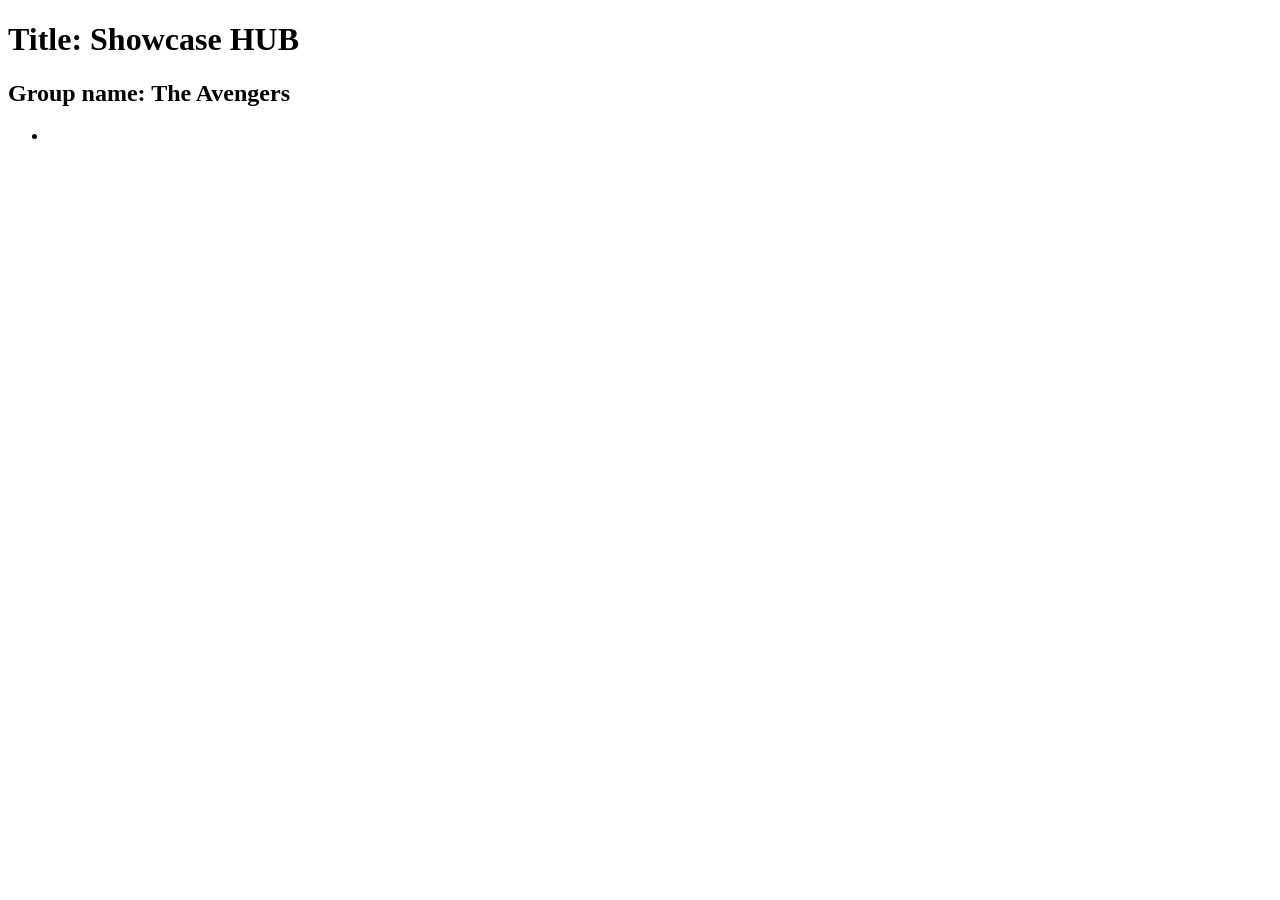
==== src/index.html @ c2f71bee "Baseline" ====
<!DOCTYPE html>
<html lang="en">
<head>
    <meta charset="UTF-8">
    <meta name="viewport" content="width=device-width, initial-scale=1.0">
    <title>SHowcase Hub</title>
</head>
<body>
    <h1>Title: Showcase HUB</h1>
    <h2>Group name: The Avengers</h1>
    
    <ul>
        <li>
        
        </li>
    </ul>
</body>
</html>
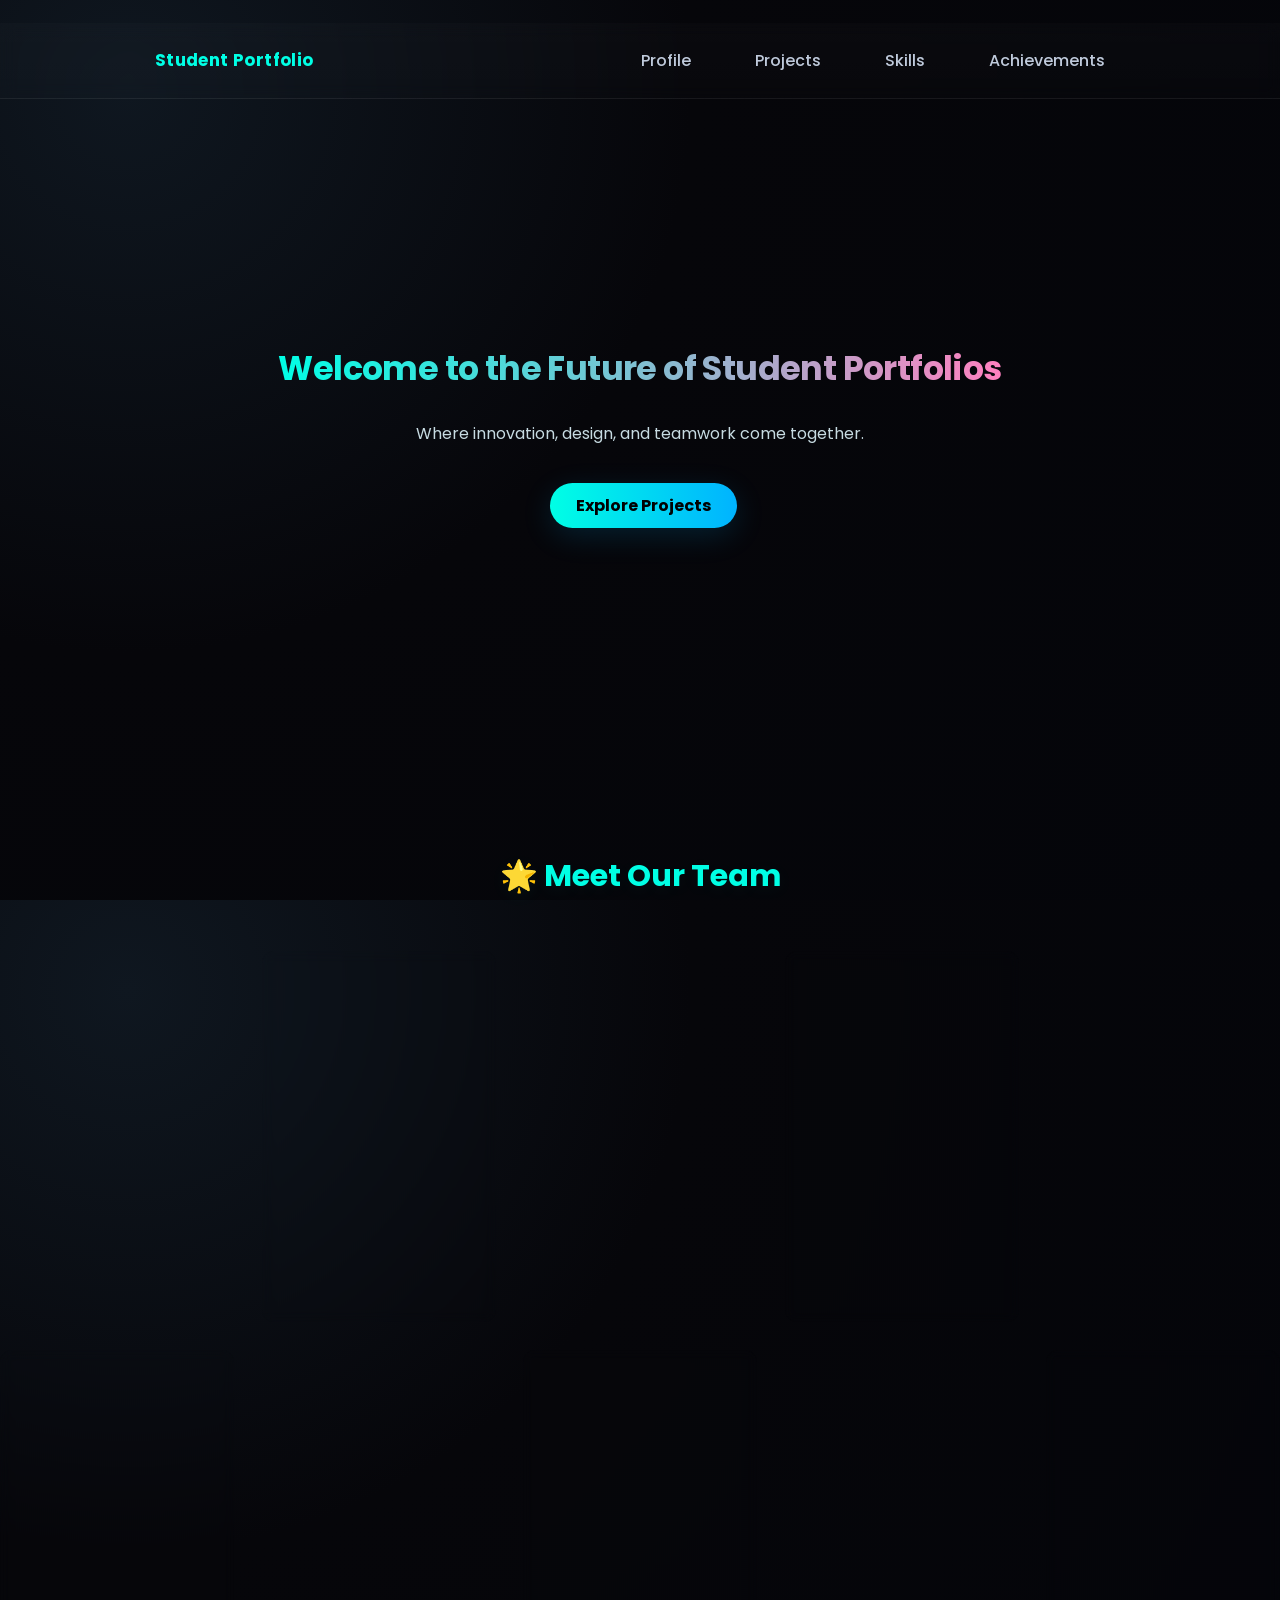
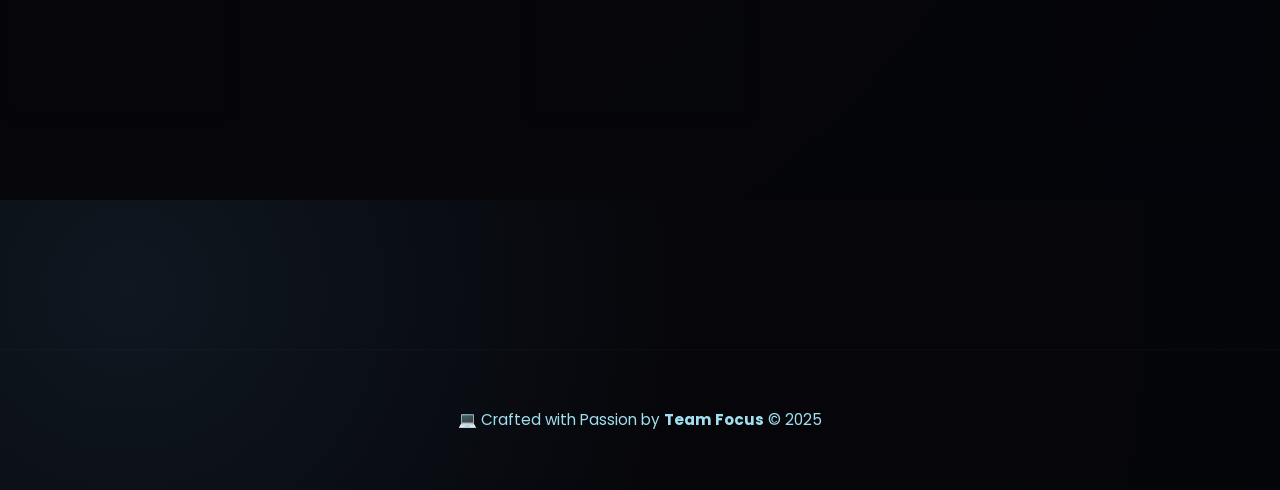
==== commit d83d195f: "Added Home Page" ====
--- a/src/index.html
+++ b/src/index.html
@@ -1,18 +1,70 @@
 <!DOCTYPE html>
 <html lang="en">
 <head>
-    <meta charset="UTF-8">
-    <meta name="viewport" content="width=device-width, initial-scale=1.0">
-    <title>SHowcase Hub</title>
+  <meta charset="UTF-8">
+  <meta name="viewport" content="width=device-width, initial-scale=1.0">
+  <title>Student Portfolio | Home</title>
+  <link rel="stylesheet" href="../styles/style.css">
+  <link href="https://fonts.googleapis.com/css2?family=Poppins:wght@400;600;700&display=swap" rel="stylesheet">
 </head>
 <body>
-    <h1>Title: Showcase HUB</h1>
-    <h2>Group name: The Avengers</h1>
-    
-    <ul>
-        <li>
-        
-        </li>
-    </ul>
+
+  <header class="glass-header">
+    <h1 class="logo"> Student Portfolio </h1>
+    <nav>
+      <a href="profile.html">Profile</a>
+      <a href="projects.html">Projects</a>
+      <a href="skills.html">Skills</a>
+      <a href="achievements.html">Achievements</a>
+    </nav>
+  </header>
+
+  <section class="hero">
+    <div class="hero-content">
+      <h2>Welcome to the Future of Student Portfolios</h2>
+      <p>Where innovation, design, and teamwork come together.</p>
+      <a href="projects.html" class="cta-btn">Explore Projects</a>
+    </div>
+  </section>
+
+  <section class="team-section">
+    <h2>🌟 Meet Our Team</h2>
+    <div class="team-grid">
+      <div class="team-member">
+        <img src="https://api.dicebear.com/7.x/bottts/svg?seed=Hamza" alt="Hamza Naseer Avatar" />
+        <h3>Abdullah Kashif</h3>
+        <p>Team Lead</p>
+      </div>
+
+      <div class="team-member">
+        <img src="https://api.dicebear.com/7.x/bottts/svg?seed=Zamurd" alt="Zamurd Avatar" />
+        <h3>Raheel</h3>
+        <p>Profile Manager</p>
+      </div>
+
+      <div class="team-member">
+        <img src="https://api.dicebear.com/7.x/bottts/svg?seed=Abdullah" alt="Abdullah Kashif Avatar" />
+        <h3>Zamurd</h3>
+        <p>Project Manager</p>
+      </div>
+
+      <div class="team-member">
+        <img src="https://api.dicebear.com/7.x/bottts/svg?seed=Ali" alt="Ali Ahmad Avatar" />
+        <h3>Ali Ahmad</h3>
+        <p>Skills Manager</p>
+      </div>
+
+      <div class="team-member">
+        <img src="https://api.dicebear.com/7.x/bottts/svg?seed=Raheel" alt="Raheel Avatar" />
+        <h3>Hamza Naseer</h3>
+        <p>Achievements Manager</p>
+      </div>
+    </div>
+  </section>
+
+  <footer>
+    <p>💻 Crafted with Passion by <strong>Team Focus</strong> © 2025</p>
+  </footer>
+
 </body>
-</html>+</html>
--- a/styles/style.css
+++ b/styles/style.css
@@ -0,0 +1,459 @@
+/* =========================
+   Gen-Z Professional Theme
+   File: styles/style.css
+   Applies to: index, profile, projects, skills, achievements
+   ========================= */
+
+/* ---------- Reset & Box model ---------- */
+*,
+*::before,
+*::after {
+  box-sizing: border-box;
+  -webkit-font-smoothing: antialiased;
+  -moz-osx-font-smoothing: grayscale;
+}
+
+html, body {
+  height: 100%;
+  margin: 0;
+  padding: 0;
+}
+
+/* ---------- Design tokens (easy to tweak) ---------- */
+:root{
+  /* Colors */
+  --bg-900: #07070a;
+  --bg-800: #0f1115;
+  --card: rgba(255,255,255,0.04);
+  --glass-border: rgba(255,255,255,0.06);
+  --muted: #bfcadb;
+  --accent: #00ffe5;      /* main neon accent */
+  --accent-2: #ff80bf;    /* secondary accent */
+  --cta-text: #010203;
+  --glass-shadow: 0 6px 30px rgba(0,255,229,0.06);
+
+  /* Spacing / typography */
+  --pad: 20px;
+  --radius-lg: 18px;
+  --radius-md: 12px;
+  --max-width: 1200px;
+
+  /* Motion */
+  --ease: cubic-bezier(.2,.9,.3,1);
+  --fast: 180ms;
+  --med: 320ms;
+}
+
+/* ---------- Base body ---------- */
+body{
+  font-family: "Poppins", system-ui, -apple-system, "Segoe UI", Roboto, "Helvetica Neue", Arial;
+  background: radial-gradient(circle at 10% 10%, #0f1720 0%, #06060a 40%, #04050a 100%);
+  color: #e9f6f6;
+  line-height: 1.45;
+  -webkit-font-smoothing: antialiased;
+  -moz-osx-font-smoothing: grayscale;
+  text-rendering: optimizeLegibility;
+  min-height: 100%;
+  -webkit-tap-highlight-color: transparent;
+}
+
+/* ---------- Utility helpers ---------- */
+.container {
+  width: min(96%, var(--max-width));
+  margin-inline: auto;
+  padding-inline: var(--pad);
+}
+
+/* small, reusable glass card style */
+.card {
+  background: var(--card);
+  border-radius: var(--radius-lg);
+  border: 1px solid var(--glass-border);
+  box-shadow: var(--glass-shadow);
+  backdrop-filter: blur(8px) saturate(120%);
+}
+
+/* accessible focus */
+:focus {
+  outline: 3px solid rgba(0,255,229,0.12);
+  outline-offset: 2px;
+}
+
+/* ---------- Header / Navigation ---------- */
+header {
+  display: flex;
+  align-items: center;
+  justify-content: space-between;
+  padding: 14px 0;
+  gap: 16px;
+  position: sticky;
+  top: 0;
+  z-index: 60;
+  background: linear-gradient(180deg, rgba(255,255,255,0.02), rgba(255,255,255,0.01));
+  border-bottom: 1px solid var(--glass-border);
+  backdrop-filter: blur(8px);
+}
+
+header .logo {
+  display: flex;
+  align-items: center;
+  gap: 10px;
+  font-weight: 700;
+  font-size: 1.05rem;
+  color: var(--accent);
+  margin-left: 6px;
+  letter-spacing: 0.4px;
+}
+
+nav {
+  display: flex;
+  gap: 12px;
+  align-items: center;
+}
+
+nav a {
+  color: var(--muted);
+  text-decoration: none;
+  font-weight: 500;
+  padding: 8px 10px;
+  border-radius: 10px;
+  transition: color var(--med) var(--ease), transform var(--med) var(--ease);
+  position: relative;
+}
+
+/* underline hover effect */
+nav a::after{
+  content: "";
+  position: absolute;
+  left: 10%;
+  right: 10%;
+  bottom: 6px;
+  height: 2px;
+  background: linear-gradient(90deg, var(--accent), var(--accent-2));
+  transform: scaleX(0);
+  transform-origin: left;
+  transition: transform var(--med) var(--ease);
+  border-radius: 2px;
+  opacity: 0.95;
+}
+
+nav a:hover,
+nav a:focus {
+  color: var(--accent);
+}
+
+nav a:hover::after,
+nav a:focus::after {
+  transform: scaleX(1);
+}
+
+/* mobile nav fallback (simple) */
+@media (max-width: 720px){
+  nav {
+    gap: 8px;
+    flex-wrap: wrap;
+    justify-content: center;
+  }
+}
+
+/* ---------- HERO (home) ---------- */
+.hero {
+  min-height: 68vh;
+  display: grid;
+  place-items: center;
+  text-align: center;
+  padding: 56px 10px;
+}
+
+.hero .hero-content {
+  max-width: 900px;
+  margin: 0 auto;
+  padding: 28px;
+  border-radius: 16px;
+}
+
+.hero h2 {
+  font-size: clamp(1.6rem, 2.6vw, 2.6rem);
+  margin: 0;
+  line-height: 1.05;
+  font-weight: 700;
+  background: linear-gradient(90deg, var(--accent), var(--accent-2));
+  -webkit-background-clip: text;
+  -webkit-text-fill-color: transparent;
+  letter-spacing: -0.6px;
+}
+
+.hero p {
+  margin-top: 12px;
+  color: #c7dbe2;
+  font-size: 1rem;
+}
+
+/* CTA */
+.cta-btn {
+  display: inline-block;
+  margin-top: 22px;
+  padding: 11px 26px;
+  border-radius: 999px;
+  background: linear-gradient(90deg, var(--accent), #00b3ff);
+  color: var(--cta-text);
+  font-weight: 700;
+  text-decoration: none;
+  box-shadow: 0 8px 30px rgba(0,183,255,0.15);
+  transition: transform var(--fast) var(--ease), box-shadow var(--fast) var(--ease);
+}
+
+.cta-btn:hover {
+  transform: translateY(-4px);
+  box-shadow: 0 14px 40px rgba(0,183,255,0.2);
+}
+
+/* ---------- Team section ---------- */
+.team-section {
+  padding: 48px 0;
+  text-align: center;
+}
+
+.team-section h2 {
+  font-size: 1.9rem;
+  color: var(--accent);
+  margin-bottom: 30px;
+  text-shadow: 0 4px 18px rgba(0,255,229,0.06);
+}
+
+/* responsive grid - auto-fit for dynamic number of members */
+.team-grid {
+  display: grid;
+  gap: 28px;
+  grid-template-columns: repeat(auto-fit, minmax(220px, 1fr));
+  align-items: start;
+  justify-items: center;
+}
+
+/* team member card */
+.team-member {
+  width: 100%;
+  max-width: 260px;
+  padding: 22px;
+  border-radius: var(--radius-md);
+  text-align: center;
+  transition: transform var(--med) var(--ease), box-shadow var(--med) var(--ease);
+  border: 1px solid var(--glass-border);
+  background: linear-gradient(180deg, rgba(255,255,255,0.025), rgba(255,255,255,0.02));
+  backdrop-filter: blur(6px);
+}
+
+.team-member:hover {
+  transform: translateY(-10px);
+  box-shadow: 0 18px 40px rgba(0,255,229,0.08);
+}
+
+.team-member img {
+  width: 100px;
+  height: 100px;
+  border-radius: 50%;
+  display: block;
+  margin: 0 auto 12px;
+  padding: 6px;
+  background: linear-gradient(180deg, rgba(255,255,255,0.03), rgba(255,255,255,0.01));
+}
+
+/* ---------- Profile page ---------- */
+.profile-card {
+  margin: 60px auto;
+  max-width: 760px;
+  padding: 28px;
+  display: flex;
+  gap: 22px;
+  align-items: center;
+  justify-content: flex-start;
+  border-radius: var(--radius-lg);
+  border: 1px solid var(--glass-border);
+  background: linear-gradient(180deg, rgba(255,255,255,0.03), rgba(255,255,255,0.02));
+  backdrop-filter: blur(6px);
+}
+
+/* vertical stack for mobile */
+@media (max-width: 860px){
+  .profile-card{
+    flex-direction: column;
+    text-align: center;
+  }
+}
+
+/* profile image */
+.profile-card img {
+  width: 150px;
+  height: 150px;
+  object-fit: cover;
+  border-radius: 50%;
+  border: 4px solid rgba(0,255,229,0.06);
+  box-shadow: 0 10px 30px rgba(0,255,229,0.06);
+}
+
+/* profile text */
+.profile-card h2 { margin: 0; font-size: 1.6rem; color: #f7fff9; }
+.profile-card p { margin-top: 8px; color: #cddfe6; font-size: 0.98rem; }
+
+/* small meta chips */
+.chips {
+  display: flex;
+  gap: 10px;
+  margin-top: 10px;
+  flex-wrap: wrap;
+}
+.chips .chip {
+  background: rgba(255,255,255,0.03);
+  padding: 6px 10px;
+  border-radius: 999px;
+  font-size: 0.85rem;
+  color: #c9eef0;
+  border: 1px solid rgba(255,255,255,0.04);
+}
+
+/* ---------- Projects page ---------- */
+.projects {
+  margin: 48px 0;
+  display: grid;
+  gap: 26px;
+  grid-template-columns: repeat(auto-fit, minmax(260px, 1fr));
+}
+
+/* project card */
+.project-card {
+  padding: 20px;
+  border-radius: 14px;
+  border: 1px solid var(--glass-border);
+  background: linear-gradient(180deg, rgba(255,255,255,0.02), rgba(255,255,255,0.015));
+  transition: transform var(--med) var(--ease), box-shadow var(--med) var(--ease);
+  min-height: 150px;
+  display: flex;
+  flex-direction: column;
+  justify-content: space-between;
+}
+
+.project-card h2 { margin: 0 0 8px 0; color: #e9fffb; font-size: 1.05rem; }
+.project-card p { margin: 0; color: #bcdbe1; font-size: 0.95rem; }
+
+/* subtle hover */
+.project-card:hover {
+  transform: translateY(-8px) scale(1.01);
+  box-shadow: 0 18px 40px rgba(0,183,255,0.06);
+}
+
+/* action row in project */
+.project-actions {
+  display: flex;
+  gap: 10px;
+  margin-top: 14px;
+  align-items: center;
+}
+
+/* small neutral button */
+.btn {
+  padding: 8px 12px;
+  border-radius: 10px;
+  background: rgba(255,255,255,0.02);
+  border: 1px solid rgba(255,255,255,0.03);
+  color: #d6f6f4;
+  text-decoration: none;
+  font-weight: 600;
+  font-size: 0.9rem;
+}
+
+/* ---------- Skills page ---------- */
+.skills {
+  margin: 40px auto;
+  max-width: 900px;
+  display: grid;
+  gap: 16px;
+}
+
+.skill {
+  display: grid;
+  gap: 8px;
+}
+
+.skill span { font-weight: 600; color: #e6fbfa; font-size: 0.95rem; }
+
+/* progress bar wrapper */
+.bar {
+  background: linear-gradient(90deg, rgba(255,255,255,0.02), rgba(255,255,255,0.01));
+  border-radius: 10px;
+  padding: 4px;
+  border: 1px solid rgba(255,255,255,0.03);
+}
+
+/* progress level (width controlled inline in HTML or via JS) */
+/* Transition for smooth fill */
+.level {
+  height: 14px;
+  border-radius: 8px;
+  background: linear-gradient(90deg, var(--accent), var(--accent-2));
+  width: 0; /* animated from inline style width or via JS */
+  transition: width 900ms var(--ease);
+  box-shadow: 0 6px 18px rgba(0,183,255,0.08) inset;
+}
+
+/* on hover, slightly brighten */
+.skill:hover .level {
+  filter: brightness(1.1);
+}
+
+/* ---------- Achievements page ---------- */
+.achievements {
+  margin: 44px auto;
+  max-width: 1000px;
+  display: grid;
+  gap: 20px;
+  grid-template-columns: repeat(auto-fit, minmax(280px, 1fr));
+}
+
+.achievement-card {
+  padding: 22px;
+  border-radius: 14px;
+  background: linear-gradient(180deg, rgba(255,255,255,0.02), rgba(255,255,255,0.01));
+  border: 1px solid var(--glass-border);
+  transition: transform var(--med) var(--ease), box-shadow var(--med) var(--ease);
+}
+
+.achievement-card h2 { margin: 0 0 8px 0; color: #f7fff9; }
+.achievement-card p { margin: 0; color: #cfeaf0; font-size: 0.95rem; }
+
+.achievement-card:hover {
+  transform: translateY(-8px);
+  box-shadow: 0 16px 36px rgba(0,255,229,0.06);
+}
+
+/* ---------- Footer ---------- */
+footer {
+  margin-top: 60px;
+  padding: 22px 0;
+  text-align: center;
+  color: #9fdff0;
+  font-size: 0.95rem;
+  border-top: 1px solid rgba(255,255,255,0.02);
+}
+
+/* ---------- Small screen tweaks ---------- */
+@media (max-width: 540px){
+  .hero {
+    padding: 46px 14px;
+  }
+  .cta-btn { padding: 10px 18px; font-size: 0.95rem; }
+  .profile-card img { width: 120px; height: 120px; }
+  .team-section { padding: 30px 6px; }
+}
+
+/* ---------- Motion preference: reduce if requested ---------- */
+@media (prefers-reduced-motion: reduce){
+  * { transition: none !important; animation: none !important; scroll-behavior: auto !important; }
+}
+
+/* ---------- Small helper: center empty states ---------- */
+.empty-center {
+  display: grid;
+  place-items: center;
+  min-height: 180px;
+  color: #bcdbe1;
+}
